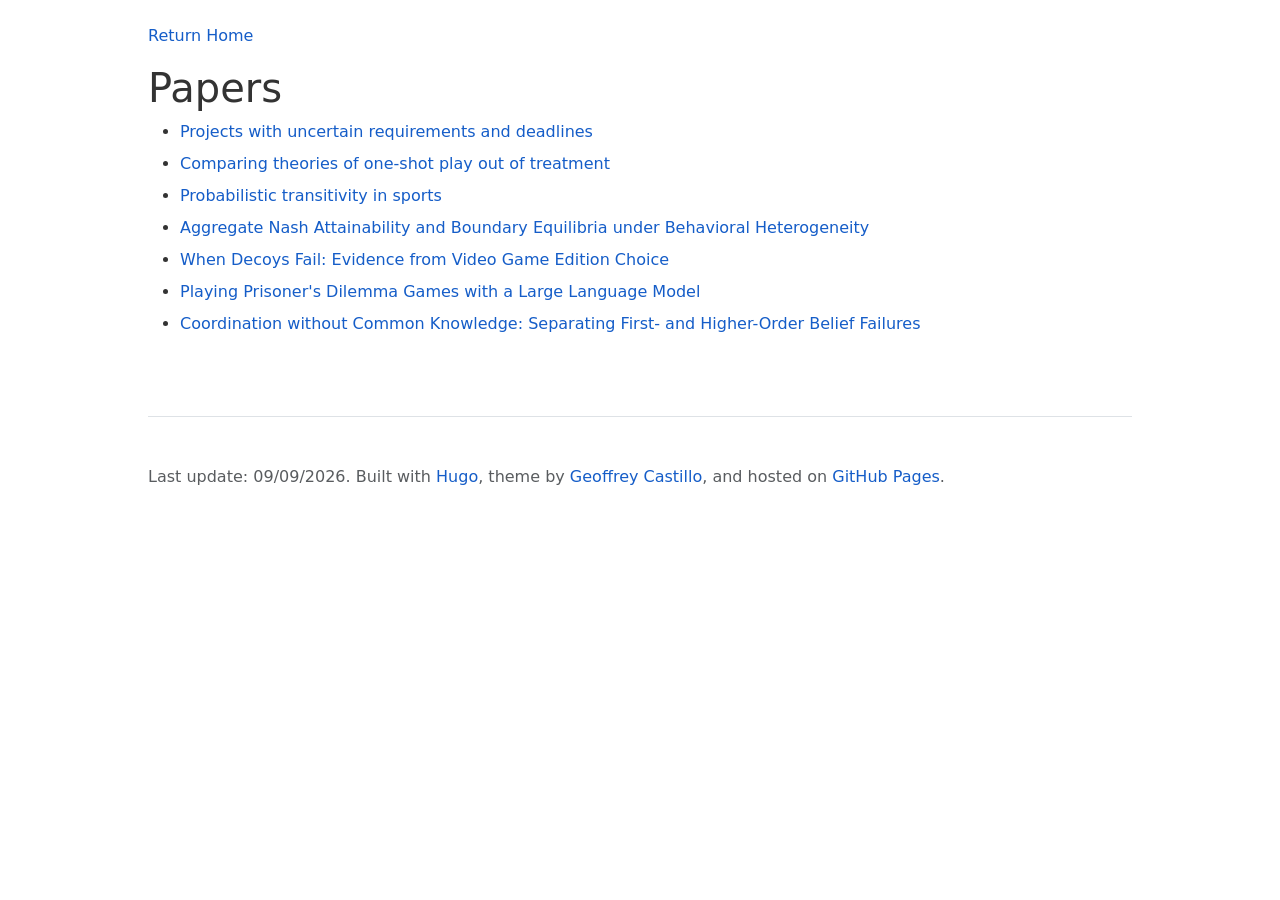
==== papers/index.html @ 4bf872d9 "added paper pages" ====
<!DOCTYPE html>
<html lang="en"><head>
  <meta charset="utf-8">
  <meta name="viewport" content="width=device-width, initial-scale=1">
  <meta name="description" content="Publications and working papers by Philipp Külpmann.">
  <meta name="author" content="Philipp Külpmann">
  <link rel="canonical" href="https://kuelpmann.org/papers/">
  <title>Papers | Philipp Külpmann</title>
  
  
  <link href="https://cdn.jsdelivr.net/npm/bootstrap@5.1.3/dist/css/bootstrap.min.css" rel="stylesheet" integrity="sha384-1BmE4kWBq78iYhFldvKuhfTAU6auU8tT94WrHftjDbrCEXSU1oBoqyl2QvZ6jIW3" crossorigin="anonymous">
  <link rel="stylesheet" type="text/css" href="/css/main.css">
  
  
</head>


<body>
    <div class="m-2"><main>
            <div id="content">
<div class="py-3">
  <a href="/">Return Home</a>
  <h1 class="mt-3">Papers</h1>
  <ul>
    
    <li class="mb-2"><a href="/papers/projects-uncertain-requirements-deadlines/">Projects with uncertain requirements and deadlines</a></li>
    
    <li class="mb-2"><a href="/papers/comparing-theories-one-shot-play/">Comparing theories of one-shot play out of treatment</a></li>
    
    <li class="mb-2"><a href="/papers/probabilistic-transitivity-sports/">Probabilistic transitivity in sports</a></li>
    
    <li class="mb-2"><a href="/papers/aggregate-nash-attainability/">Aggregate Nash Attainability and Boundary Equilibria under Behavioral Heterogeneity</a></li>
    
    <li class="mb-2"><a href="/papers/when-decoys-fail/">When Decoys Fail: Evidence from Video Game Edition Choice</a></li>
    
    <li class="mb-2"><a href="/papers/prisoners-dilemma-large-language-model/">Playing Prisoner&#39;s Dilemma Games with a Large Language Model</a></li>
    
    <li class="mb-2"><a href="/papers/coordination-without-common-knowledge/">Coordination without Common Knowledge: Separating First- and Higher-Order Belief Failures</a></li>
    
  </ul>
</div>

            </div>
        </main><footer class="pt-5 my-5 text-muted border-top">
    Last update: 09/09/2026. 
    Built with <a href="https://gohugo.io">Hugo</a>, theme by <a href="https://geoffreycastillo.com/">Geoffrey Castillo</a>, and hosted on <a href="https://pages.github.com/">GitHub Pages</a>.
</footer>

    </div>
</body>

</html>
---- css/main.css ----
a,
a:hover {
  color: #155dc8;
  text-decoration: none;
}

body {
  color: #333;
  max-width: 1000px;
  margin: auto;
}

blockquote {
  margin-left: 1rem;
  border-left: 2px solid;
  padding-left: 20px;
}

.paper-abstract > summary {
  color: #155dc8;
  cursor: pointer;
}

.paper-abstract > summary:hover,
.paper-abstract > summary:focus-visible {
  text-decoration: underline;
}
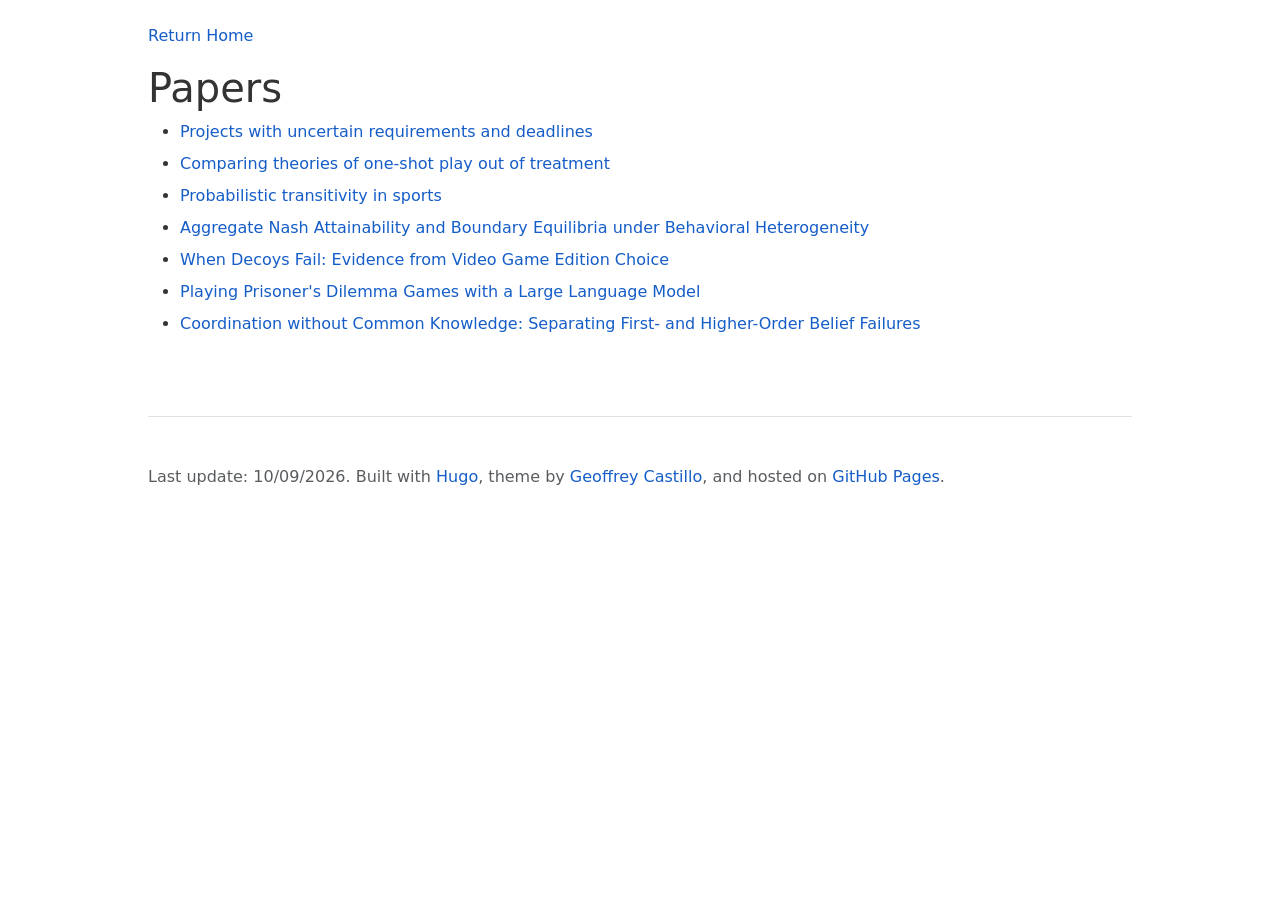
==== commit f52eda7a: "fixed links" ====
--- a/papers/index.html
+++ b/papers/index.html
@@ -10,6 +10,7 @@
   
   <link href="https://cdn.jsdelivr.net/npm/bootstrap@5.1.3/dist/css/bootstrap.min.css" rel="stylesheet" integrity="sha384-1BmE4kWBq78iYhFldvKuhfTAU6auU8tT94WrHftjDbrCEXSU1oBoqyl2QvZ6jIW3" crossorigin="anonymous">
   <link rel="stylesheet" type="text/css" href="/css/main.css">
+  
   
   
 </head>
@@ -42,7 +43,7 @@
 
             </div>
         </main><footer class="pt-5 my-5 text-muted border-top">
-    Last update: 09/09/2026. 
+    Last update: 10/09/2026. 
     Built with <a href="https://gohugo.io">Hugo</a>, theme by <a href="https://geoffreycastillo.com/">Geoffrey Castillo</a>, and hosted on <a href="https://pages.github.com/">GitHub Pages</a>.
 </footer>
 
